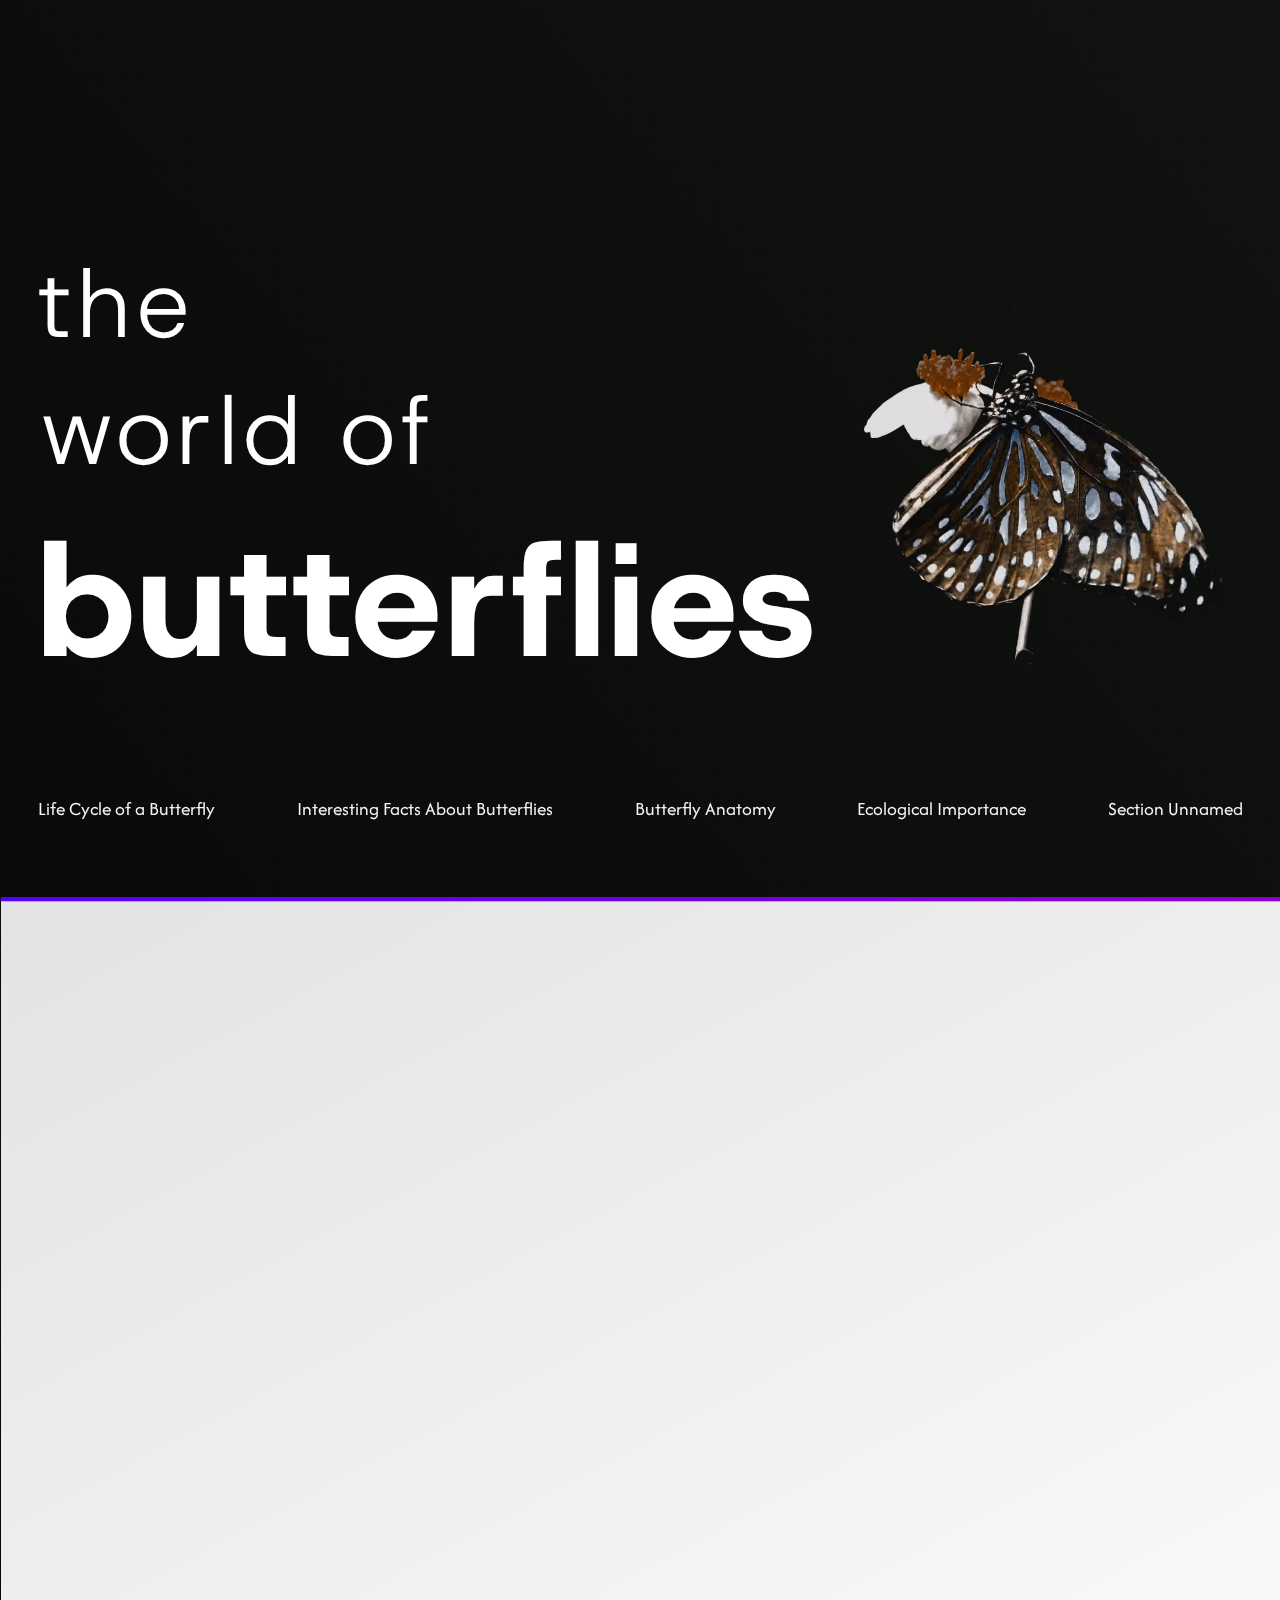
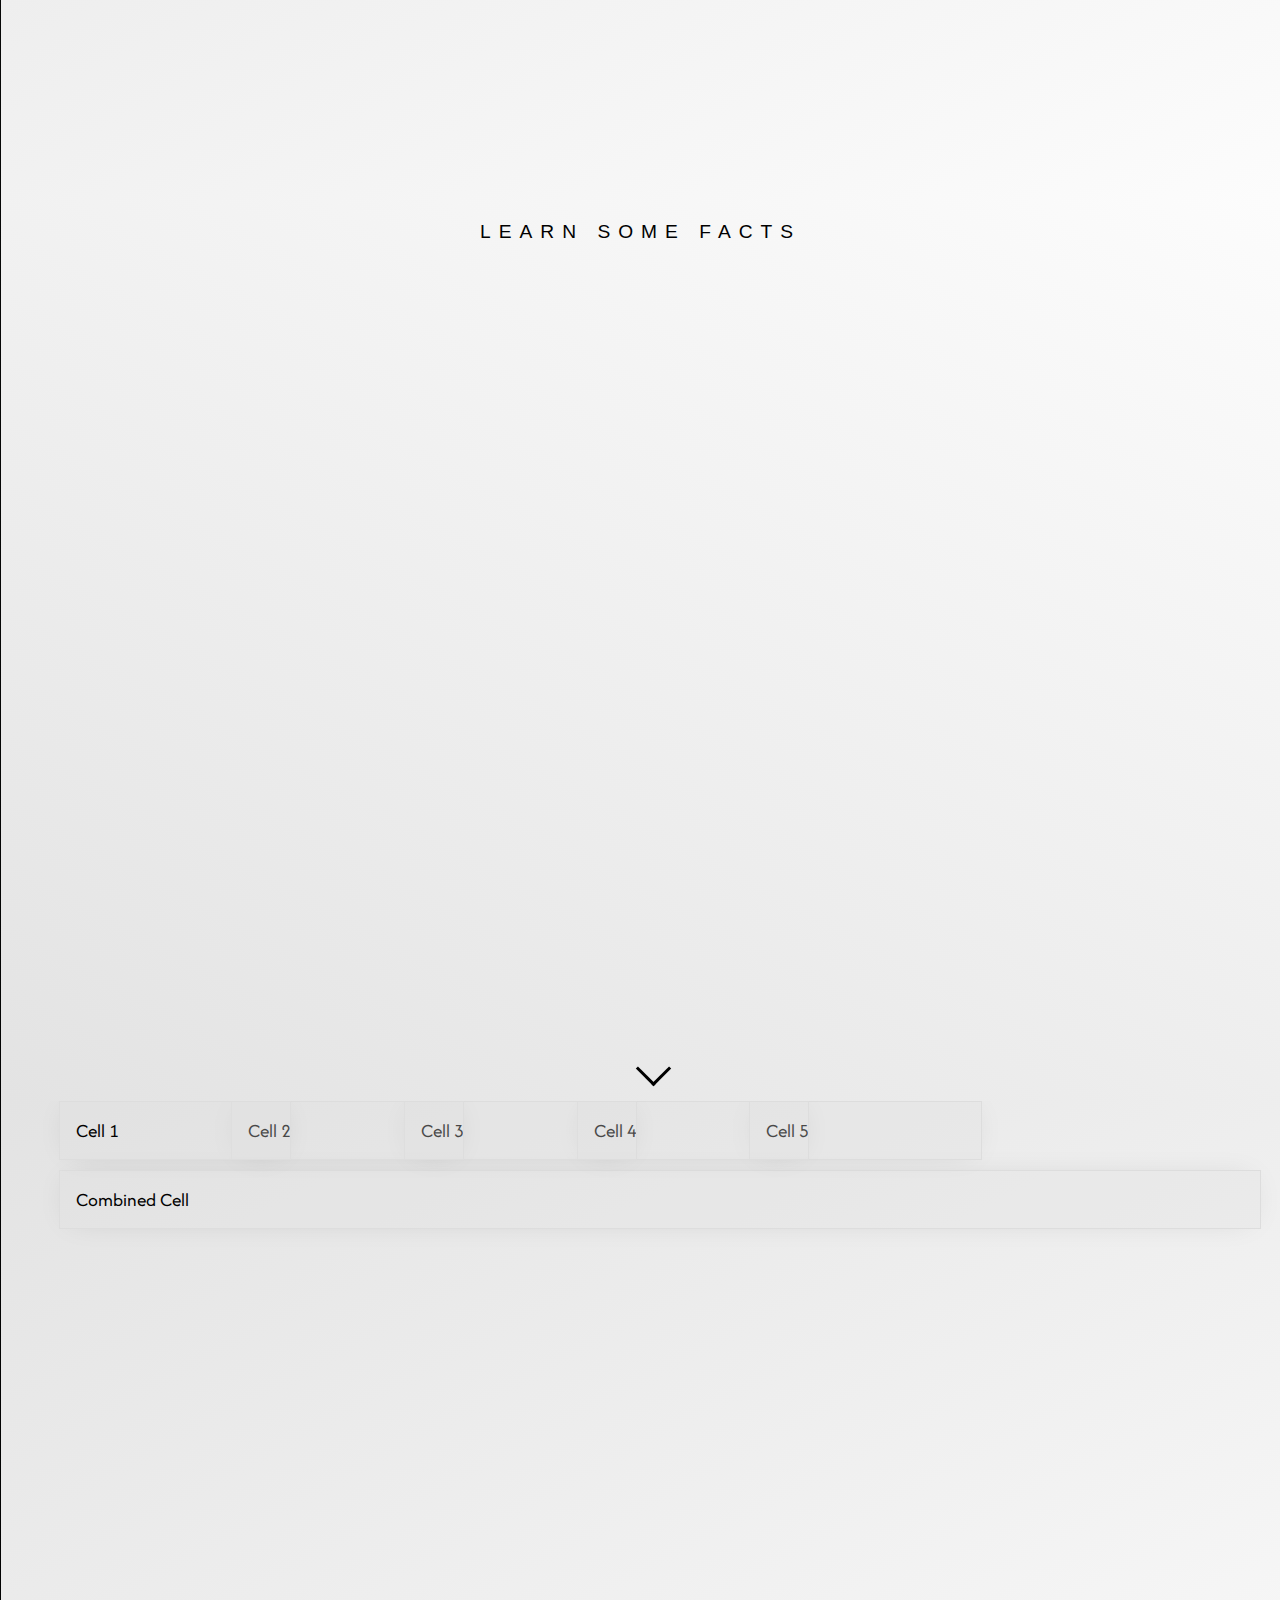
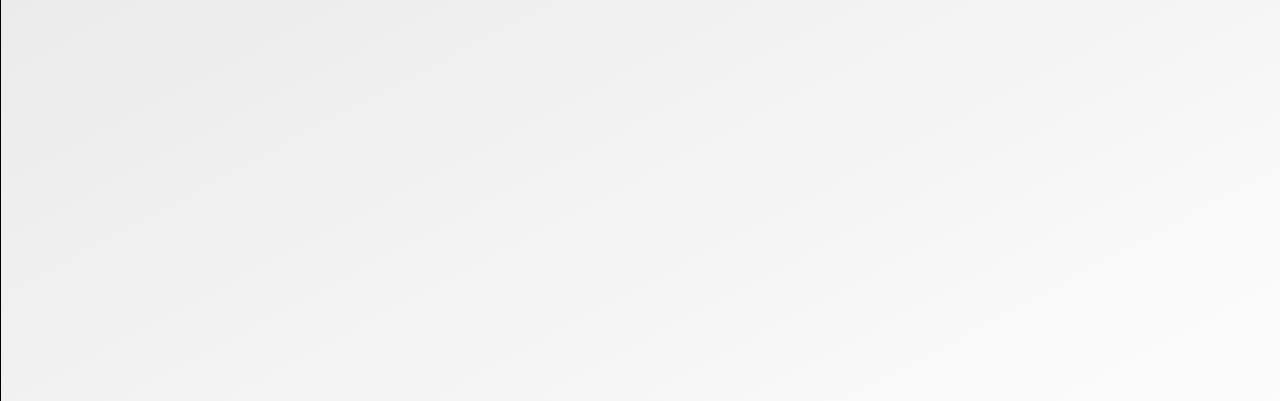
==== index.html @ 3d1ab2b2 "Initial commit" ====
<!DOCTYPE html>
<html lang="en">
<head>
    <meta charset="UTF-8">
    <meta name="viewport" content="width=device-width, initial-scale=1.0">
    <title>The Winged World of Butterflies</title>
    <link rel="preconnect" href="https://fonts.googleapis.com">
    <link rel="preconnect" href="https://fonts.gstatic.com" crossorigin>

    <link href="https://fonts.googleapis.com/css2?family=Afacad+Flux:wght@100..1000&family=Host+Grotesk:ital,wght@0,300..800;1,300..800&family=Roboto:ital,wght@0,100;0,300;0,400;0,500;0,700;0,900;1,100;1,300;1,400;1,500;1,700;1,900&display=swap" rel="stylesheet">

    
    <link rel="stylesheet" href="main.css">
    <link rel="icon" type="image/x-icon" href="images/favicon_bfly.png">


    <script src="script.js"></script>
    
    
   
</head>

<body>

    <section class="logo_info">
        <ul><li><img src="images/bfly_logo_smalll_white.png" alt="bfly logo"></li>
            <li><a href="news.html">news</a></li>
            <li><img src="images/bfly_logo_smalll_white.png" alt="bfly logo"></li></ul>
    </section> 

    <header>
        <section class="fix">
            <!-- <nav id="stick_nav"></nav> -->
        </section> 

        <!-- <h1>The World of Butterflies</h1> -->
        <!-- <h1 class="fade_h1">THE <br> WORLD OF  <br><span class="weight_500">BUTTERFLIES</span></h1> -->
        <video class="head_video" autoplay muted loop>
            <source src="videos/header_video.webm" type="video/webm">
        </video>
        
        <h1 class="fade_h1">the <br> world of  <br><span class="big_h1">butterflies</span>
        </h1>

        
        <nav>    

            
            <a href="#lifeCycle">Life Cycle of a Butterfly <br><span class="rect_Extend">&#8203;</span></a> 

            <a href="#factsSection">Interesting Facts About Butterflies<br><span class="rect_Extend">&#8203;</span></a>   

            <a href="#anatomySection">Butterfly Anatomy<br><span class="rect_Extend">&#8203;</span></a>   
            
            <a href="#ecoSection">Ecological Importance<br><span class="rect_Extend">&#8203;</span></a>   
            <a href="#newSection">Section Unnamed<br><span class="rect_Extend">&#8203;</span></a>  
            <!-- <a href="https://www.butterflyidentification.com/butterfly-facts/life-cycle-of-a-butterfly" target="_blank">Butterfly Indentification Website<br><span class="rect_Extend">&#8203;</span></a>  -->
        </nav>


       
    </header>

    <section class="main_Content1">


        <section id="lifeCycle">
            
            <p class="sub_p">It all has to start somewhere. <br><i style="font-size:medium;">Mouse over the videos for more info</i></p>
            <h1>THE LIFE CYCLE.</h1>
            
            <p>Butterflies are some of the most fascinating and visually stunning insects in the natural world. They belong to the order Lepidoptera, which also includes moths. Known for their vibrant colors and graceful flight, butterflies play crucial ecological roles as pollinators and as part of the food chain.</p>
           

            <div class="grid-container"> 
                <div class="grid-item">                    
                    <!-- <video class="life_cycle_vid" autoplay muted loop loading="lazy">
                        <source src="videos/lifecycle_egg2.webm" type="video/webm">
                    </video> -->
                    <video class="life_cycle_vid" style="box-shadow: 0 0 15px rgba(255, 255, 255, 0.7);" autoplay muted loop>
                        <source src="videos/lifecycle_egg2.webm" type="video/webm">
                    </video>
                    
                </div> 
                
                <div class="grid-item">             
                    <video class="life_cycle_vid" autoplay muted loop loading="lazy">
                        <source src="videos/lifecycle_catpil.webm" type="video/webm">
                    </video>
                </div> 

                <div class="grid-item">                    
                    <video class="life_cycle_vid" autoplay muted loop loading="lazy">
                        <source src="videos/lifecycle_pupa.webm" type="video/webm">
                    </video>
                </div> 

                <div class="grid-item">                  
                <video class="life_cycle_vid" autoplay muted loop loading="lazy">
                    <source src="videos/lifecycle_amago.webm" type="video/webm">
                </video>
            </div> 
                <div class="grid-item second-row"><h2>GENESIS: THE EGG.</h2><hr><p>The life of a butterfly begins as an egg, usually laid on the leaves of plants. When a female butterfly lays eggs, these eggs can vary in shape and texture depending on the species. They can be round, oval, or cylindrical, and smooth, bumpy, or wrinkled.</p></div> 
                <div class="grid-item second-row"><h2>STAGE TWO: THE LARVA.</h2><hr><p>(Caterpillar): The egg hatches into a caterpillar, which spends most of its time eating to grow rapidly. This stage is also known as the larval stage. Caterpillars are primarily focused on eating and growing. They consume leaves and other plant parts, storing energy for their transformation.</p></div> 
                <div class="grid-item second-row"><h2>STAGE THREE: THE PUPA</h2><hr><p>The caterpillar forms a chrysalis, where it undergoes a transformation.The chrysalis can be found hanging from branches, hidden in leaves, or even buried underground, depending on the species. Inside the chrysalis, the caterpillar’s body is reorganized into a butterfly.</p></div> 
                <div class="grid-item second-row"><h2>EXODUS: THE ADULT.</h2><hr><p>Finally, the adult butterfly emerges, ready to start the cycle again. Once the wings are dry and strong, the butterfly is ready to take flight. Adult butterflies focus on reproduction and feeding on nectar from flowers. They also play a crucial role in pollination</p></div> 
            </div>
  
<div class="scroll-arrow" id="scrollArrow"></div> 
            
        </section>
    </section>
    <section class="main_Content2">
    <div class="next-text-con">
        <p class="next-text">LEARN SOME FACTS</p>
    </div>
    <section id="factsSection">
        <div class="fc-grid-container">
            <div class="fc-grid-item">
                <p class="fact-text">This is the largest cell with important butterfly fact #1</p>
            </div>
            <div class="fc-grid-item">
                <p class="fact-text">This is the second largest cell with butterfly fact #2</p>
            </div>
            <div class="fc-grid-item">
                <p class="fact-text">This is a regular sized cell with butterfly fact #3</p>
            </div>
            <div class="fc-grid-item">
                <p class="fact-text">This is a regular sized cell with butterfly fact #4</p>
            </div>
        </div>
        <div class="scroll-arrow" id="factsSectionArrow"></div>
    </section>
</section>

    <section class="main_Content3">
        <div id="anatomySection">
            <section style="margin-left: 3%; width: 94%;">
                <div class="anatomy-grid-container">
                    <div class="anatomy-grid-item">Cell 1</div>
                    <div class="anatomy-grid-item">Cell 2</div>
                    <div class="anatomy-grid-item">Cell 3</div>
                    <div class="anatomy-grid-item">Cell 4</div>
                    <div class="anatomy-grid-item">Cell 5</div>
                    <div class="anatomy-grid-item anatomy-grid-item-full">Combined Cell</div>
                </div>

            </section>
        </div>

    </section>
    



</body>
</html>
---- main.css ----
/* Global styles */
html {
    scroll-behavior: smooth;
    box-sizing: border-box; /* Ensure border-box for consistent sizing */
}

*, *::before, *::after {
    box-sizing: inherit; /* Apply box-sizing to all elements */
}

body {
    font-family: "Afacad Flux", sans-serif;
    background-image: linear-gradient(50deg, black, rgb(17, 19, 17));
    color: rgb(255, 255, 255);
    font-size: 1.2rem;
    margin: 0;
    margin-left: 3%;
    position: relative;
}

/* Fix section */
.fix {
    display: flex;
    width: 97%;
    background-color: red;
}

/* Logo info section */
.logo_info {
    width: 97%;
    position: sticky;
    top: 20px;
    padding-bottom: 35px;
}

.logo_info ul {
    display: flex;
    flex-flow: row;
    justify-content: space-between;
    list-style-type: none;
    margin: 0;
    padding: 0;
}

.logo_info ul li {
    position: relative;
    top: -50px;
    transition: top 0.3s ease-in-out;
}

.logo_info:hover ul li {
    top: 0;
}

.logo_info img {
    width: 40px;
    margin: 0;
}

/* Header section */
header {
    box-sizing: border-box;
    height: 93.4vh;
    /* min-height: 900px; */
    position: relative;
    z-index: 1;
}

header::after { 
    content: ''; 
    position: absolute; 
    bottom: 0; 
    left: -3%; /* Compensate for body margin */
    width: 103%; /* Cover full width */
    height: 4px;
    background: linear-gradient(270deg, #ff0c0c, #ff006e, #5500ff);
    background-size: 600% 600%;
    -webkit-animation: AnimationName 20s ease infinite;
    -moz-animation: AnimationName 20s ease infinite;
    animation: AnimationName 20s ease infinite;
}

.head_video {
    position: absolute;
    width: 900px;
    z-index: 2;
    margin-left: 40%;
    margin-top: 100px;
    overflow: hidden;
    opacity: 0;
    transition: opacity 2s ease-in;
}

.head_video.visible {
    opacity: 1;
}

.fade_h1 {
    font-family: "Host Grotesk", sans-serif;
    font-size: 6rem;
    font-optical-sizing: auto;
    font-weight: 300;
    font-style: normal;
    letter-spacing: 5px;
    margin: 20vh 30px 10vh 0;
    z-index: 4;
    opacity: 0;
    transition: opacity 2s ease-in;
}

.fade_h1.visible {
    opacity: 1;
}

nav {
    display: flex;
    flex-direction: row;
    justify-content: space-between;
    align-items: center;
    gap: 1rem;
    width: 97%;
    opacity: 0;
    transition: opacity 4s ease-in;
}

nav.visible {
    opacity: 1;
}

nav a {
    position: relative;
}

nav a:link {
    color: whitesmoke;
    text-decoration: none;
}

nav a:visited {
    color: whitesmoke;
}

/* Main content section */
.main_Content1 {
    height: 100vh;
    min-width: 900px;
    position: relative;
    background: linear-gradient(152deg, rgba(227, 227, 227, 1) 0%, rgba(252, 252, 252, 1) 100%);
    margin-left: -3%;
    z-index: 1;
    border-top: 0.5mm solid rgba(151, 151, 151, 0.705);
    color: black;
    overflow: hidden;
    /* -webkit-box-shadow: inset 41px 46px 21px -50px rgba(0, 0, 0, 0.76);
    -moz-box-shadow: inset 41px 46px 21px -50px rgba(0, 0, 0, 0.76);
    box-shadow: inset 41px 46px 21px -50px rgba(0, 0, 0, 0.76); */
}
.main_Content2 {
    height: 100vh;
    min-width: 900px;
    position: relative;    
    background: linear-gradient(208deg, rgba(252, 252, 252, 1) 0%, rgba(227, 227, 227, 1) 100%);     
    margin-left: -3%;
    z-index: 1;
    /* border-top: 0.5mm solid rgba(151, 151, 151, 0.705); */
    color: black;
    overflow: hidden;
    /* -webkit-box-shadow: inset 41px 46px 21px -50px rgba(0, 0, 0, 0.76);
    -moz-box-shadow: inset 41px 46px 21px -50px rgba(0, 0, 0, 0.76);
    box-shadow: inset 41px 46px 21px -50px rgba(0, 0, 0, 0.76); */
}

.main_Content3 {
    height: 100vh;
    min-width: 900px;
    position: relative;    
    background: linear-gradient(152deg, rgba(227, 227, 227, 1) 0%, rgba(252, 252, 252, 1) 100%);     
    margin-left: -3%;
    z-index: 1;
    color: black;
    overflow: hidden;
}

/* Lifecycle section */
#lifeCycle {
    margin-left: 3%;
    width: 94%;
    height: 100%;
    opacity: 0;
    transition: opacity 1s ease-in;
    color: black;
    z-index: 3;
    
}

#lifeCycle .sub_p {
    padding-top: 80px;
    margin-bottom: 20px;
}

#lifeCycle p {
    font-size: 1.2rem;
    padding: 0;
    width: 50%;
    margin: 0;
    margin-bottom: 20px;
}

#lifeCycle h1 {
    font-size: 5rem;
    padding: 0;
    margin: 0;
    padding-top: 2px;
    font-weight: 300;
    font-family: Arial, Helvetica, sans-serif;
    letter-spacing: 2px;
    margin-bottom: 10px;
}

.big_sub_header {
    font-weight: 900;
}

#lifeCycle.scrolled {
    opacity: 1;
}

.grid-container {
    display: grid;
    grid-template-columns: repeat(4, 425px);
    grid-template-rows: repeat(2, 239px);
    row-gap: 25px;
    column-gap: 25px;
}

.grid-item {
    padding: 0px;
    font-size: 1rem;
    overflow: hidden;
}

.grid-container .grid-item:nth-child(n+5) {
    border-bottom: 3px solid;
    border-image: linear-gradient(45deg, rgb(0, 0, 0), rgb(0, 0, 0)) 1;
    opacity: 0;
    transition: opacity 0.5s ease-in-out;
    animation: borderChange 6s infinite;
}

.grid-container .grid-item.second-row p {
    width: auto !important;
    padding: 0 !important;
    margin: 0 !important;
    text-align: justify;
}

.grid-container .grid-item.second-row h2 {
    font-family: Arial, Helvetica, sans-serif;
    letter-spacing: 2px;
    font-weight: 400;
    width: auto !important;
    padding: 0 !important;
    margin: 0 !important;
    text-align: justify;
}

.grid-container .grid-item.show {
    opacity: 1;
}

/* .grid-container .grid-item.second-row:hover {
    border-bottom: 1px solid;
} */

.dot {
    height: 15px;
    width: 50px;
    background-color: #000000;
    display: inline-block;
    float: right;
}

@keyframes borderChange {
    0% {
        border-image: linear-gradient(45deg, rgb(255, 153, 0), rgb(229, 255, 0)) 1;
    }
    33% {
        border-image: linear-gradient(45deg, rgb(200, 255, 0), rgba(255, 72, 0, 0.904)) 1;
    }
    66% {
        border-image: linear-gradient(45deg, rgba(111, 0, 255, 0.904), rgba(255, 153, 0, 0.986)) 1;
    }
    100% {
        border-image: linear-gradient(45deg, rgb(255, 153, 0), rgb(229, 255, 0)) 1;
    }
}


@keyframes fadeInUp {
    from {
        opacity: 0;
        transform: translateY(20px);
    }
    to {
        opacity: 1;
        transform: translateY(0);
    }
}

.animated-rectangle {
    width: 100%; 
    height: 3px; 
    background: linear-gradient(270deg, #ff0c0c, #ff006e, #5500ff);
    background-size: 600% 600%;
    -webkit-animation: AnimationName 30s ease infinite;
    -moz-animation: AnimationName 30s ease infinite;
    animation: AnimationName 30s ease infinite;
    margin-top: 20px; 
}

/* Keyframes for the gradient animation */
@-webkit-keyframes AnimationName {
    0%{background-position:0% 50%}
    50%{background-position:100% 50%}
    100%{background-position:0% 50%}
}
@-moz-keyframes AnimationName {
    0%{background-position:0% 50%}
    50%{background-position:100% 50%}
    100%{background-position:0% 50%}
}
@keyframes AnimationName {
    0%{background-position:0% 50%}
    50%{background-position:100% 50%}
    100%{background-position:0% 50%}
}


.life_cycle_vid {
    box-sizing: border-box;
    width: 100%;
    transition: filter 0.3s ease-in-out;
}

.next-text-con {
    display: flex;
    justify-content: center;
    align-items: center;
    margin-top: 20px;
    margin-bottom: 5px;
}

.next-text {
    font-family: Arial, Helvetica, sans-serif;
    font-weight: 200;
    letter-spacing: 0.5rem;
    padding: 0;
    margin: 0;
}

/* Facts section */
#factsSection {
    width: 100%;
    height: 100%; /* Fill available height */
    display: flex;
    flex-direction: column;
    align-items: center;
    padding: 1.5rem;
    box-sizing: border-box;
}

.fc-grid-container {
    display: flex;
    flex-direction: column;
    gap: 2rem;
    width: 100%; /* Increased from 80% */
    max-width: 1200px; /* Increased from 1000px */
    height: calc(100vh - 150px); /* Adjust to fit within viewport */
    overflow-y: auto; /* Allow scrolling if needed */
}

.fc-grid-item {
    background-color: #dfdfdf52;
    border: 1px solid #ddd;
    padding: 2rem;
    opacity: 0;
    transform: translateY(20px);
    transition: all 0.5s ease;
    box-shadow: 0px 0px 32px -12px rgba(0, 0, 0, 0.144);
   
    visibility: hidden;
    
}

.fc-grid-item.animate {
    visibility: visible;
    animation: fadeInSlide 0.8s ease-out forwards;
}
.fc-grid-item:nth-child(1){
    height: 35%;
    font-size: 2rem;
}
.fc-grid-item:nth-child(2){
    height: 20%;
}

.fc-grid-item:nth-child(1).animate { animation-delay: 0s; }
.fc-grid-item:nth-child(2).animate { animation-delay: 0.3s; }
.fc-grid-item:nth-child(3).animate { animation-delay: 0.6s; }
.fc-grid-item:nth-child(4).animate { animation-delay: 0.9s; }

.fc-grid-item.show {
    opacity: 1;
    transform: translateY(0);
}

/* .fact-text {
    margin: 0;
    font-size: 1.2rem;
    line-height: 1.5;
} */

/* Font weights */
.big_h1 {
    font-family: "Host Grotesk", sans-serif;
    font-optical-sizing: auto;
    font-weight: 800;
    font-style: normal;
    font-size: 10rem;
}

/* Animations */
nav a .rect_Extend {
    display: inline-block;
    width: 0;
    transition: width 0.5s ease-in-out;
    background-color: whitesmoke;
    color: black;
    height: 10px;
    margin-top: 5px;
    border-radius: 15px;
}

a:hover .rect_Extend {
    color: whitesmoke;
    width: 100%;
}

nav a .hover_rect_extend {
    display: inline-block;
    width: 0;
    transition: width 0.5s ease-in-out;
}

a:hover .hover_rect_extend {
    width: 100px;
}

/* Add to your CSS */
.scroll-arrow {
    position: absolute;
    bottom: 20px;
    left: 50%;
    transform: translateX(-50%);
    width: 25px; 
    height: 25px; 
    cursor: pointer;
    border: solid black;
    border-width: 0 3px 3px 0; 
    display: inline-block;
    padding: 3px;
    transform: rotate(45deg);
    transition: transform 0.3s ease;
    animation: bounce 2s infinite;
}

@keyframes bounce {
    0%, 20%, 50%, 80%, 100% {
        transform: translateY(0) rotate(45deg);
    }
    40% {
        transform: translateY(-10px) rotate(45deg); 
    }
    60% {
        transform: translateY(-5px) rotate(45deg); 
    }
}

.scroll-arrow:hover {
    transform: translateY(3px) rotate(45deg); 
}

#anatomySection {
    width: 100%;
    height: 100%;
    display: flex;
    justify-content: center;
    align-items: start;
    margin: 0;
    padding: 0;
    box-sizing: border-box;
}

/* Add to mainnew.css */
@keyframes fadeInSlide {
    from {
        opacity: 0;
        transform: translateY(50px);
    }
    to {
        opacity: 1;
        transform: translateY(0);
    }
}

.anatomy-grid-container {
    display: grid;
    grid-template-columns: repeat(5, 1fr);
    grid-template-rows: repeat(2, auto);
    gap: 10px;
    position: relative;
}

.anatomy-grid-item {
    background-color: #dfdfdf52;
    border: 1px solid #ddd;
    padding: 1rem;
    box-shadow: 0px 0px 32px -12px rgba(0, 0, 0, 0.144);
}

.anatomy-grid-item:nth-child(1) {
    z-index: 5;
    position: relative;
    left: 0;
   
}

.anatomy-grid-item:nth-child(2) {
    z-index: 4;
    position: relative;
    left: -30%;
}

.anatomy-grid-item:nth-child(3) {
    z-index: 3;
    position: relative;
    left: -60%;
}

.anatomy-grid-item:nth-child(4) {
    z-index: 2;
    position: relative;
    left: -90%;
}

.anatomy-grid-item:nth-child(5) {
    z-index: 1;
    position: relative;
    left: -120%;
}

.anatomy-grid-item-full {
    grid-column: span 5;
    background-color: #dfdfdf52;
    border: 1px solid #ddd;
    padding: 1rem;
    box-shadow: 0px 0px 32px -12px rgba(0, 0, 0, 0.144);
}
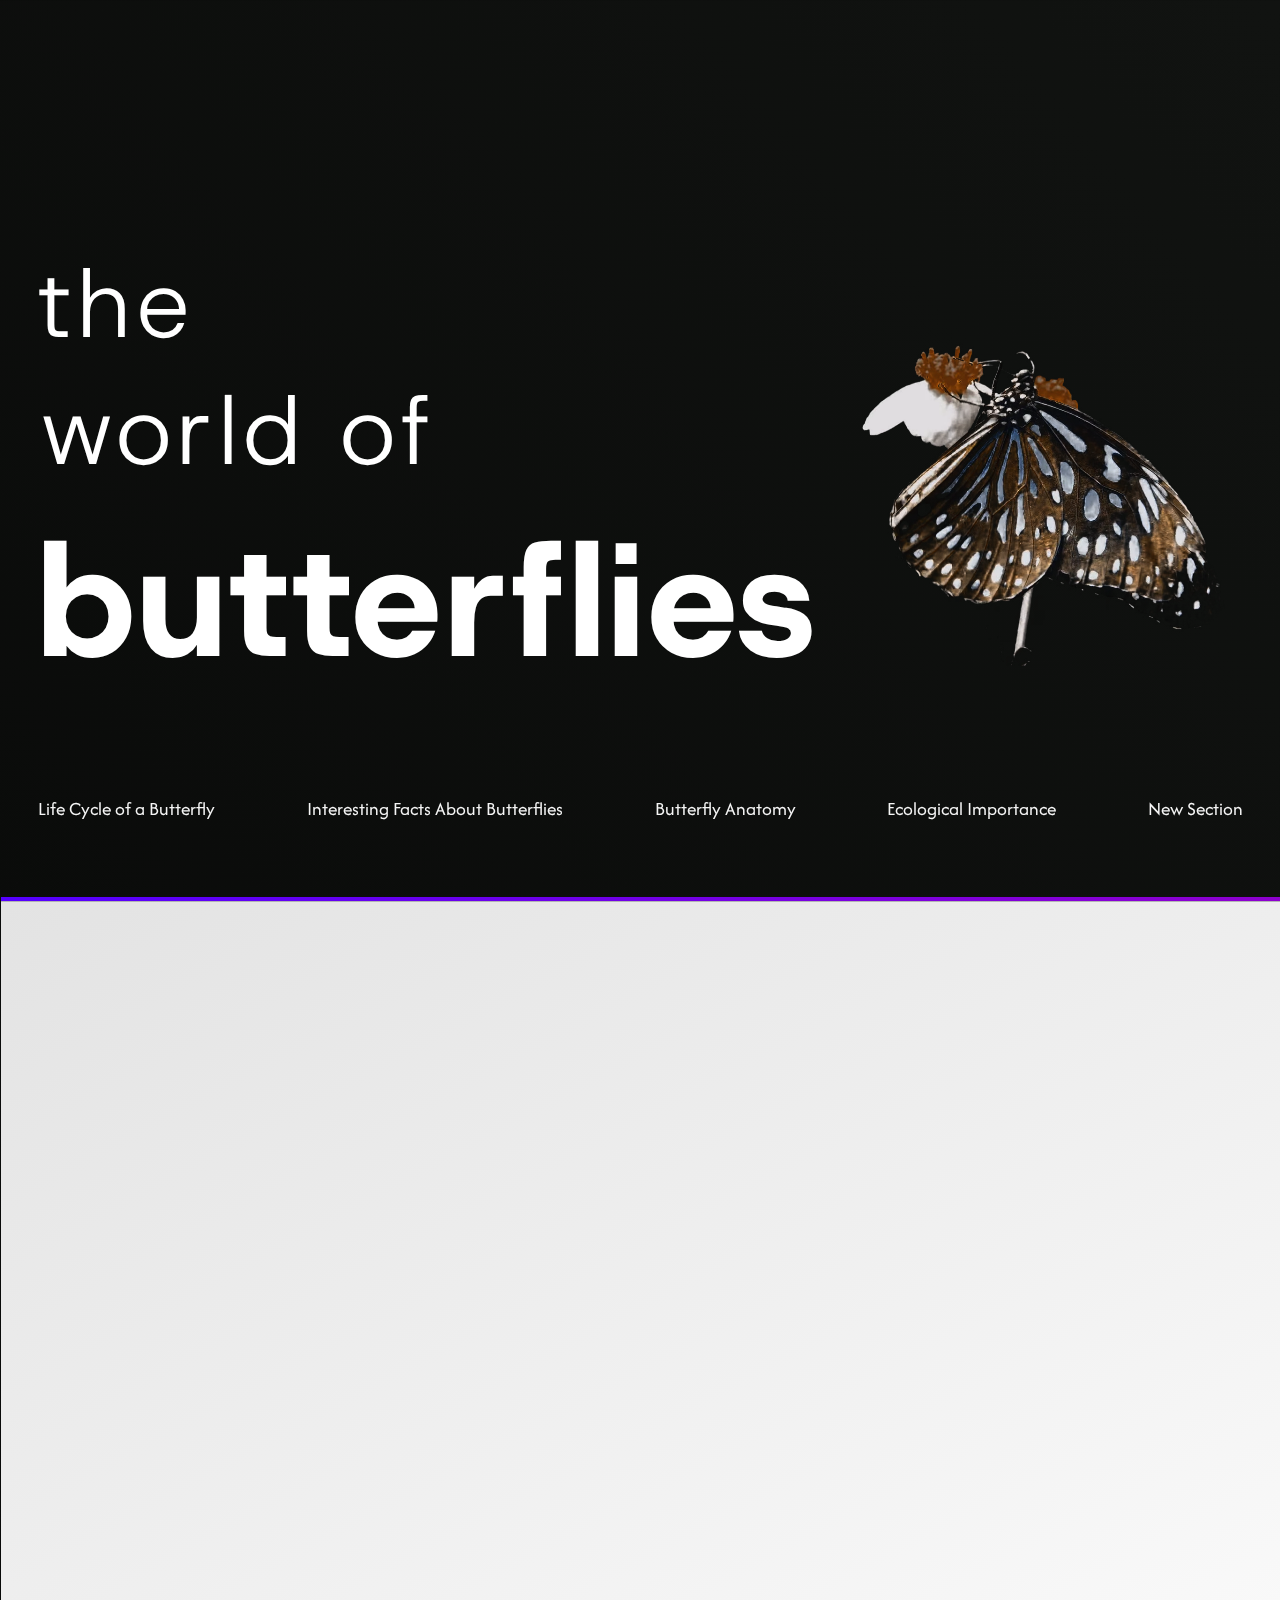
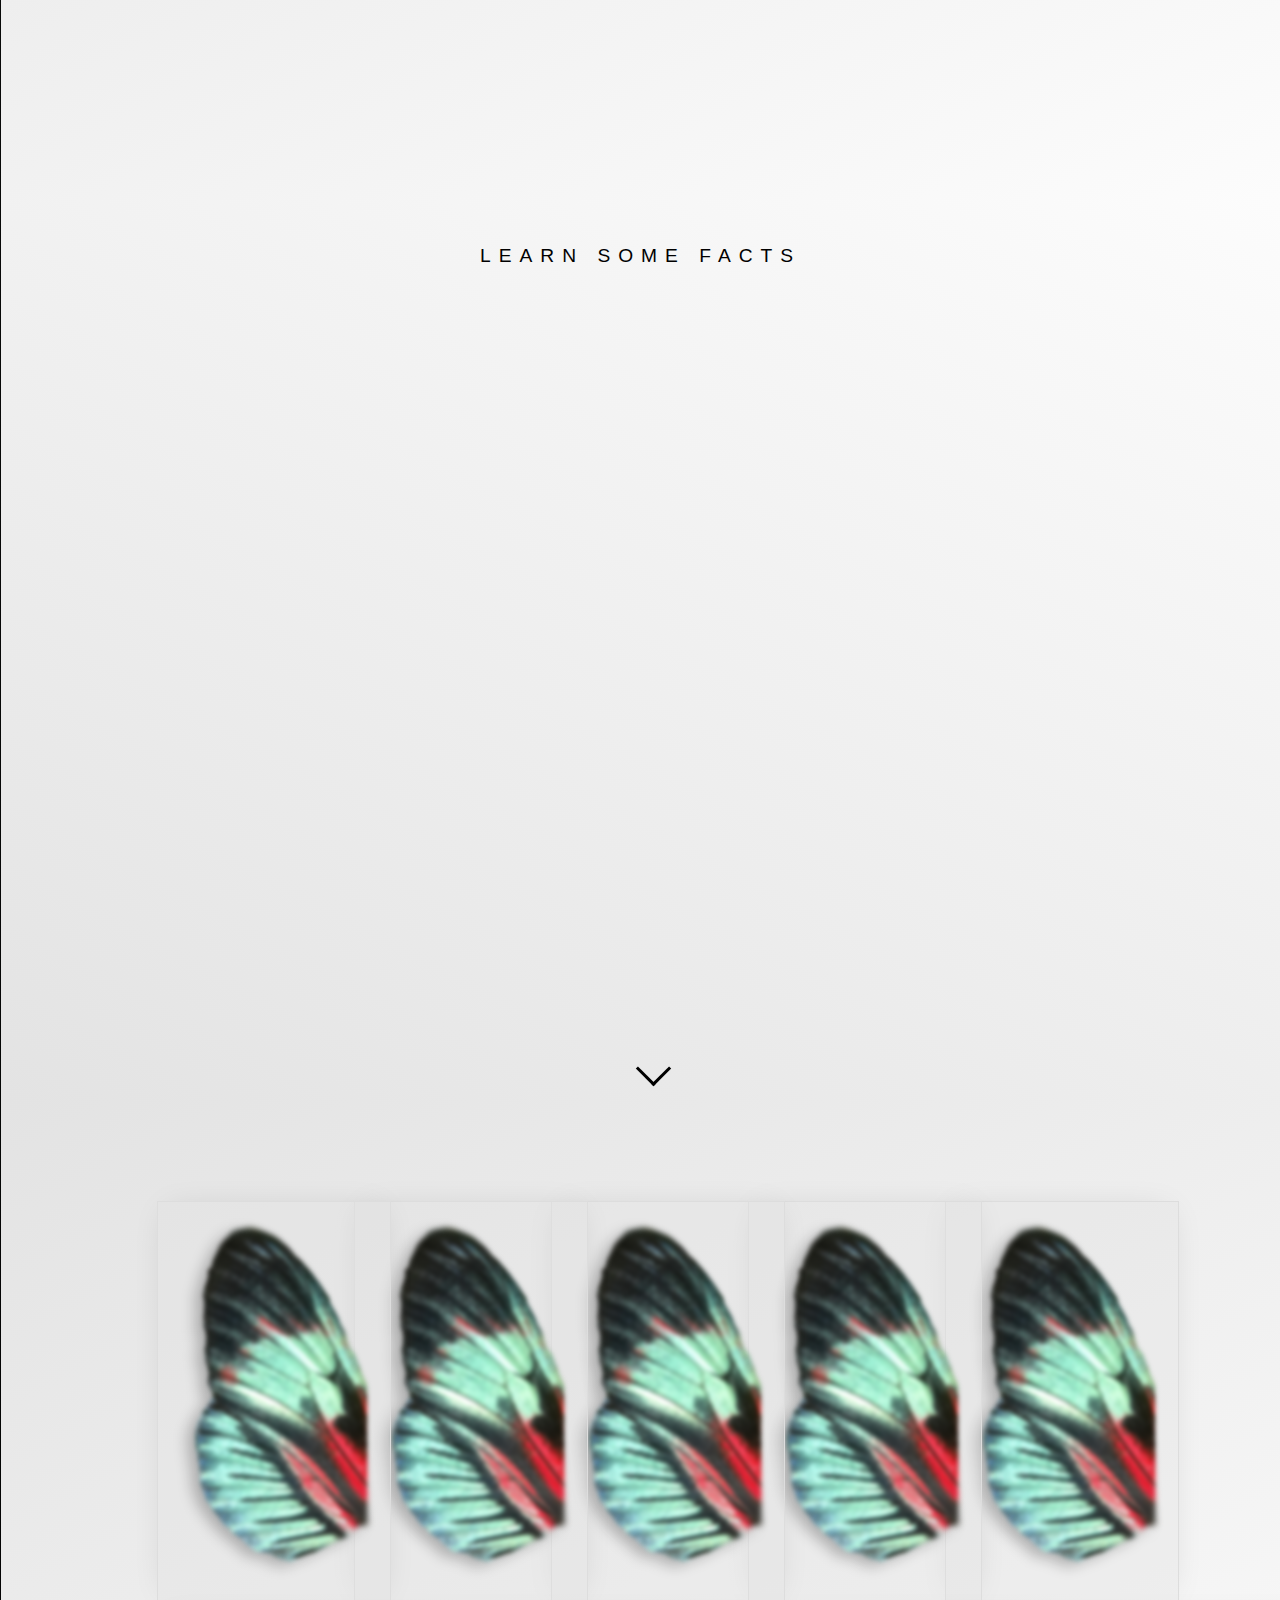
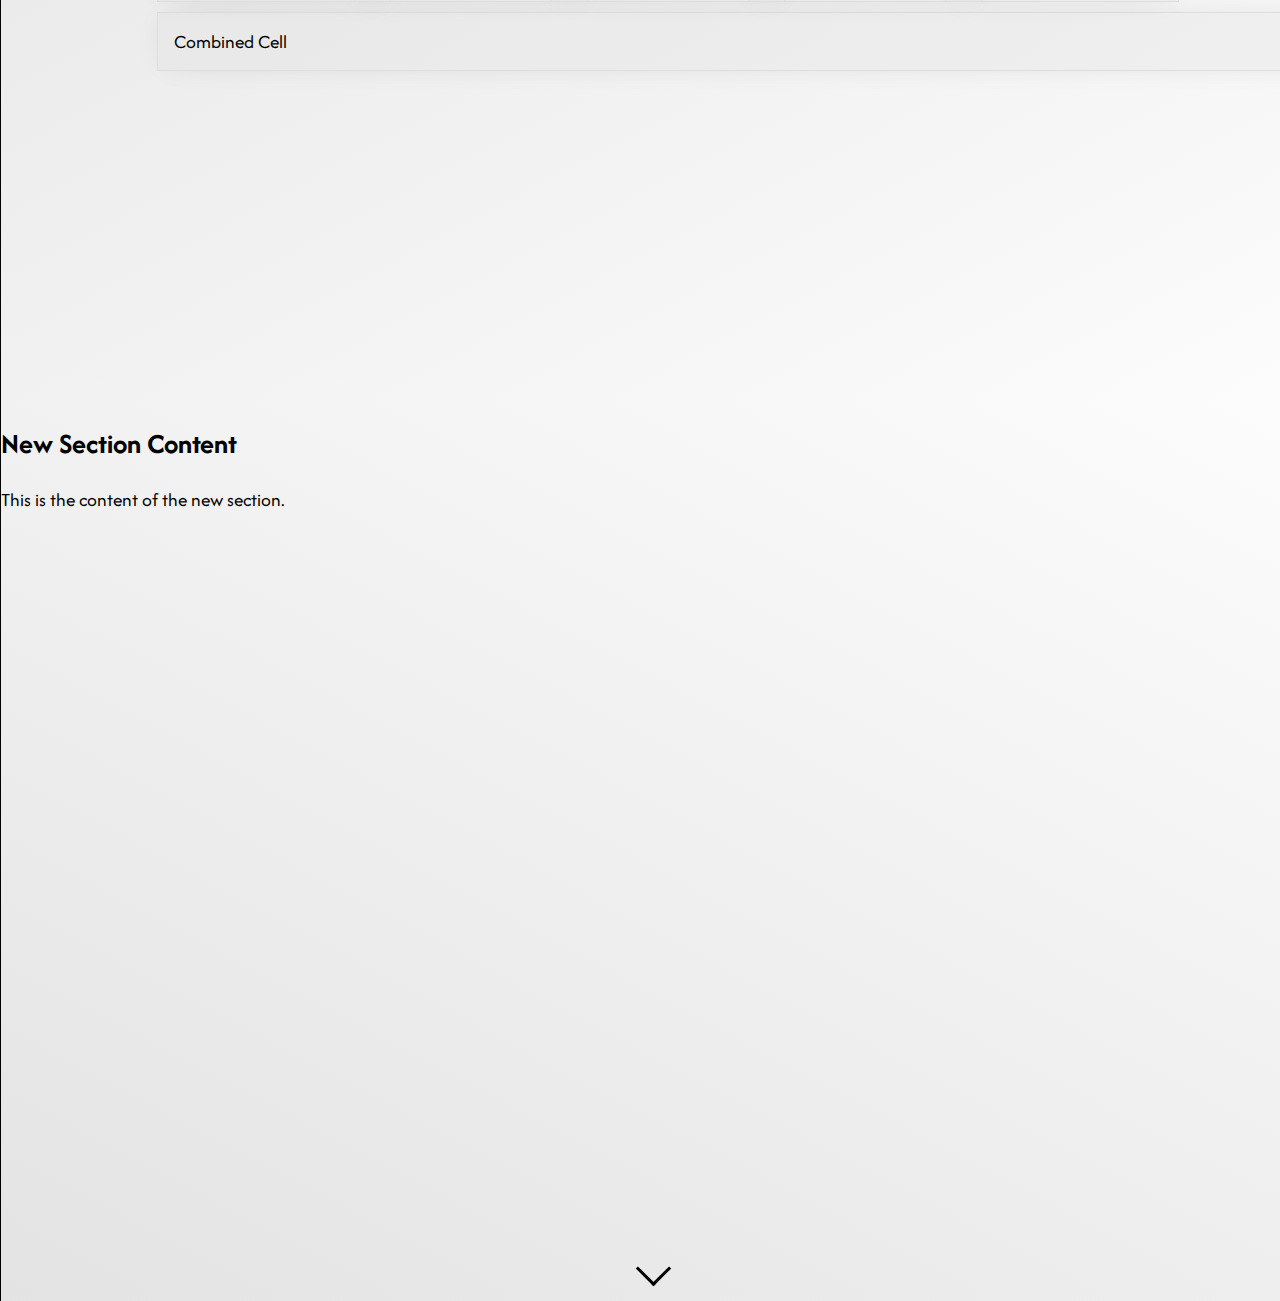
==== commit 5c212f57: "refactor2 updated to new repsonive design" ====
--- a/index.html
+++ b/index.html
@@ -53,7 +53,7 @@
             <a href="#anatomySection">Butterfly Anatomy<br><span class="rect_Extend">&#8203;</span></a>   
             
             <a href="#ecoSection">Ecological Importance<br><span class="rect_Extend">&#8203;</span></a>   
-            <a href="#newSection">Section Unnamed<br><span class="rect_Extend">&#8203;</span></a>  
+            <a href="#newSection">New Section<br><span class="rect_Extend">&#8203;</span></a>  
             <!-- <a href="https://www.butterflyidentification.com/butterfly-facts/life-cycle-of-a-butterfly" target="_blank">Butterfly Indentification Website<br><span class="rect_Extend">&#8203;</span></a>  -->
         </nav>
 
@@ -66,7 +66,7 @@
 
         <section id="lifeCycle">
             
-            <p class="sub_p">It all has to start somewhere. <br><i style="font-size:medium;">Mouse over the videos for more info</i></p>
+            <p >It all has to start somewhere. <br><i >Mouse over the videos for more info</i></p>
             <h1>THE LIFE CYCLE.</h1>
             
             <p>Butterflies are some of the most fascinating and visually stunning insects in the natural world. They belong to the order Lepidoptera, which also includes moths. Known for their vibrant colors and graceful flight, butterflies play crucial ecological roles as pollinators and as part of the food chain.</p>
@@ -111,22 +111,23 @@
         </section>
     </section>
     <section class="main_Content2">
-    <div class="next-text-con">
-        <p class="next-text">LEARN SOME FACTS</p>
-    </div>
+
     <section id="factsSection">
+        <div class="next-text-con">
+            <p class="next-text">LEARN SOME FACTS</p>
+        </div>
         <div class="fc-grid-container">
             <div class="fc-grid-item">
-                <p class="fact-text">This is the largest cell with important butterfly fact #1</p>
+                <p class="fact-text">There are about 20,000 species of butterflies worldwide, each with unique patterns, sizes, and colors. From the small Western Pygmy Blue to the large Queen Alexandra's Birdwing, their diversity is astounding.</p>
             </div>
             <div class="fc-grid-item">
-                <p class="fact-text">This is the second largest cell with butterfly fact #2</p>
+                <p class="fact-text">Butterflies have taste sensors on their feet, which they use to identify whether a plant is suitable for laying their eggs. When a butterfly lands on a leaf, it can taste the plant’s sap to determine if it's the right food source for its larvae.</p>
             </div>
             <div class="fc-grid-item">
-                <p class="fact-text">This is a regular sized cell with butterfly fact #3</p>
+                <p class="fact-text">Butterflies are cold-blooded and need to regulate their body temperature by basking in the sun. They often sit with their wings spread out to absorb heat from the sun's rays, which helps them stay active.</p>
             </div>
             <div class="fc-grid-item">
-                <p class="fact-text">This is a regular sized cell with butterfly fact #4</p>
+                <p class="fact-text">Butterflies have compound eyes that are made up of thousands of tiny lenses. These eyes can detect a vast range of colors and are especially adept at seeing ultraviolet light, which is invisible to humans. This helps them find flowers and potential mates.</p>
             </div>
         </div>
         <div class="scroll-arrow" id="factsSectionArrow"></div>
@@ -135,13 +136,23 @@
 
     <section class="main_Content3">
         <div id="anatomySection">
-            <section style="margin-left: 3%; width: 94%;">
+            <section >
                 <div class="anatomy-grid-container">
-                    <div class="anatomy-grid-item">Cell 1</div>
-                    <div class="anatomy-grid-item">Cell 2</div>
-                    <div class="anatomy-grid-item">Cell 3</div>
-                    <div class="anatomy-grid-item">Cell 4</div>
-                    <div class="anatomy-grid-item">Cell 5</div>
+                    <div class="anatomy-grid-item">
+                        <img src="images/wing_blue.png" alt="Blue butterfly wing" class="wings-image">
+                    </div>
+                    <div class="anatomy-grid-item">
+                        <img src="images/wing_blue.png" alt="Blue butterfly wing" class="wings-image">
+                    </div>
+                    <div class="anatomy-grid-item">
+                        <img src="images/wing_blue.png" alt="Blue butterfly wing" class="wings-image">
+                    </div>
+                    <div class="anatomy-grid-item">
+                        <img src="images/wing_blue.png" alt="Blue butterfly wing" class="wings-image">
+                    </div>
+                    <div class="anatomy-grid-item">
+                        <img src="images/wing_blue.png" alt="Blue butterfly wing" class="wings-image">
+                    </div>
                     <div class="anatomy-grid-item anatomy-grid-item-full">Combined Cell</div>
                 </div>
 
@@ -150,8 +161,13 @@
 
     </section>
     
-
-
+    <section class="main_Content4">
+        <div id="newSection">
+            <h2>New Section Content</h2>
+            <p>This is the content of the new section.</p>
+        </div>
+        <div class="scroll-arrow" id="newSectionArrow"></div>
+    </section>
 
 </body>
 </html>--- a/main.css
+++ b/main.css
@@ -3,6 +3,7 @@
     scroll-behavior: smooth;
     box-sizing: border-box; /* Ensure border-box for consistent sizing */
 }
+
 
 *, *::before, *::after {
     box-sizing: inherit; /* Apply box-sizing to all elements */
@@ -16,6 +17,8 @@
     margin: 0;
     margin-left: 3%;
     position: relative;
+    
+
 }
 
 /* Fix section */
@@ -181,10 +184,21 @@
     overflow: hidden;
 }
 
+.main_Content4 {
+    height: 100vh;
+    min-width: 900px;
+    position: relative;
+    background: linear-gradient(208deg, rgba(252, 252, 252, 1) 0%, rgba(227, 227, 227, 1) 100%);
+    margin-left: -3%;
+    z-index: 1;
+    color: black;
+    overflow: hidden;
+}
+
 /* Lifecycle section */
 #lifeCycle {
-    margin-left: 3%;
-    width: 94%;
+    padding-left: 3%;
+    width: 100%;
     height: 100%;
     opacity: 0;
     transition: opacity 1s ease-in;
@@ -227,16 +241,18 @@
 
 .grid-container {
     display: grid;
-    grid-template-columns: repeat(4, 425px);
-    grid-template-rows: repeat(2, 239px);
+    grid-template-columns: repeat(4, 1fr);
+    grid-template-rows: repeat(2, 1fr);
     row-gap: 25px;
     column-gap: 25px;
+    padding-right: 3%;
 }
 
 .grid-item {
     padding: 0px;
     font-size: 1rem;
     overflow: hidden;
+
 }
 
 .grid-container .grid-item:nth-child(n+5) {
@@ -356,6 +372,7 @@
     letter-spacing: 0.5rem;
     padding: 0;
     margin: 0;
+    margin-bottom: 20px;
 }
 
 /* Facts section */
@@ -373,23 +390,24 @@
     display: flex;
     flex-direction: column;
     gap: 2rem;
-    width: 100%; /* Increased from 80% */
-    max-width: 1200px; /* Increased from 1000px */
-    height: calc(100vh - 150px); /* Adjust to fit within viewport */
-    overflow-y: auto; /* Allow scrolling if needed */
+    width: 100%; 
+    max-width: 1200px; 
+    height: calc(100vh - 150px); 
+    /* overflow-y: auto;  */
 }
 
 .fc-grid-item {
-    background-color: #dfdfdf52;
-    border: 1px solid #ddd;
-    padding: 2rem;
+    background-color: #dfdfdf00;
+    border: 1px solid #dddddd00;
+    padding: 1rem;
     opacity: 0;
     transform: translateY(20px);
     transition: all 0.5s ease;
-    box-shadow: 0px 0px 32px -12px rgba(0, 0, 0, 0.144);
-   
-    visibility: hidden;
-    
+    box-shadow: 0px 0px 32px -12px rgba(0, 0, 0, 0);
+    font-size: 1.5rem;
+    font-weight: 300;
+    text-align: center;
+    visibility: hidden; 
 }
 
 .fc-grid-item.animate {
@@ -397,16 +415,16 @@
     animation: fadeInSlide 0.8s ease-out forwards;
 }
 .fc-grid-item:nth-child(1){
-    height: 35%;
-    font-size: 2rem;
+    
+
 }
 .fc-grid-item:nth-child(2){
-    height: 20%;
+    
 }
 
 .fc-grid-item:nth-child(1).animate { animation-delay: 0s; }
 .fc-grid-item:nth-child(2).animate { animation-delay: 0.3s; }
-.fc-grid-item:nth-child(3).animate { animation-delay: 0.6s; }
+fc-grid-item:nth-child(3).animate { animation-delay: 0.6s; }
 .fc-grid-item:nth-child(4).animate { animation-delay: 0.9s; }
 
 .fc-grid-item.show {
@@ -419,6 +437,8 @@
     font-size: 1.2rem;
     line-height: 1.5;
 } */
+
+
 
 /* Font weights */
 .big_h1 {
@@ -456,7 +476,7 @@
     width: 100px;
 }
 
-/* Add to your CSS */
+
 .scroll-arrow {
     position: absolute;
     bottom: 20px;
@@ -490,6 +510,14 @@
     transform: translateY(3px) rotate(45deg); 
 }
 
+/* anatomy section */
+
+
+#anatomySection img {
+ width: 200px;
+ filter: blur(2px);
+}
+
 #anatomySection {
     width: 100%;
     height: 100%;
@@ -498,19 +526,8 @@
     align-items: start;
     margin: 0;
     padding: 0;
+    padding-top: 100px;
     box-sizing: border-box;
-}
-
-/* Add to mainnew.css */
-@keyframes fadeInSlide {
-    from {
-        opacity: 0;
-        transform: translateY(50px);
-    }
-    to {
-        opacity: 1;
-        transform: translateY(0);
-    }
 }
 
 .anatomy-grid-container {
@@ -519,6 +536,8 @@
     grid-template-rows: repeat(2, auto);
     gap: 10px;
     position: relative;
+    padding-left: 20%;
+    justify-content: center; /* Center the grid horizontally */
 }
 
 .anatomy-grid-item {
@@ -526,37 +545,45 @@
     border: 1px solid #ddd;
     padding: 1rem;
     box-shadow: 0px 0px 32px -12px rgba(0, 0, 0, 0.144);
+    position: relative;
+    transition: transform 0.3s ease-in-out;
+}
+
+.anatomy-grid-item img {
+    transition: filter 0.3s ease-in-out;
 }
 
 .anatomy-grid-item:nth-child(1) {
     z-index: 5;
-    position: relative;
     left: 0;
-   
 }
 
 .anatomy-grid-item:nth-child(2) {
     z-index: 4;
-    position: relative;
-    left: -30%;
+    left: -20%;
 }
 
 .anatomy-grid-item:nth-child(3) {
     z-index: 3;
-    position: relative;
-    left: -60%;
+    left: -40%;
 }
 
 .anatomy-grid-item:nth-child(4) {
     z-index: 2;
-    position: relative;
-    left: -90%;
+    left: -60%;
 }
 
 .anatomy-grid-item:nth-child(5) {
     z-index: 1;
-    position: relative;
-    left: -120%;
+    left: -80%;
+}
+
+.anatomy-grid-item:hover {
+    transform: translateX(20%);
+}
+
+.anatomy-grid-item:nth-child(-n+5):hover ~ .anatomy-grid-item:nth-child(-n+5) {
+    transform: translateX(40%);
 }
 
 .anatomy-grid-item-full {
@@ -566,3 +593,14 @@
     padding: 1rem;
     box-shadow: 0px 0px 32px -12px rgba(0, 0, 0, 0.144);
 }
+
+@keyframes fadeInSlide {
+    from {
+        opacity: 0;
+        transform: translateY(50px);
+    }
+    to {
+        opacity: 1;
+        transform: translateY(0);
+    }
+}
